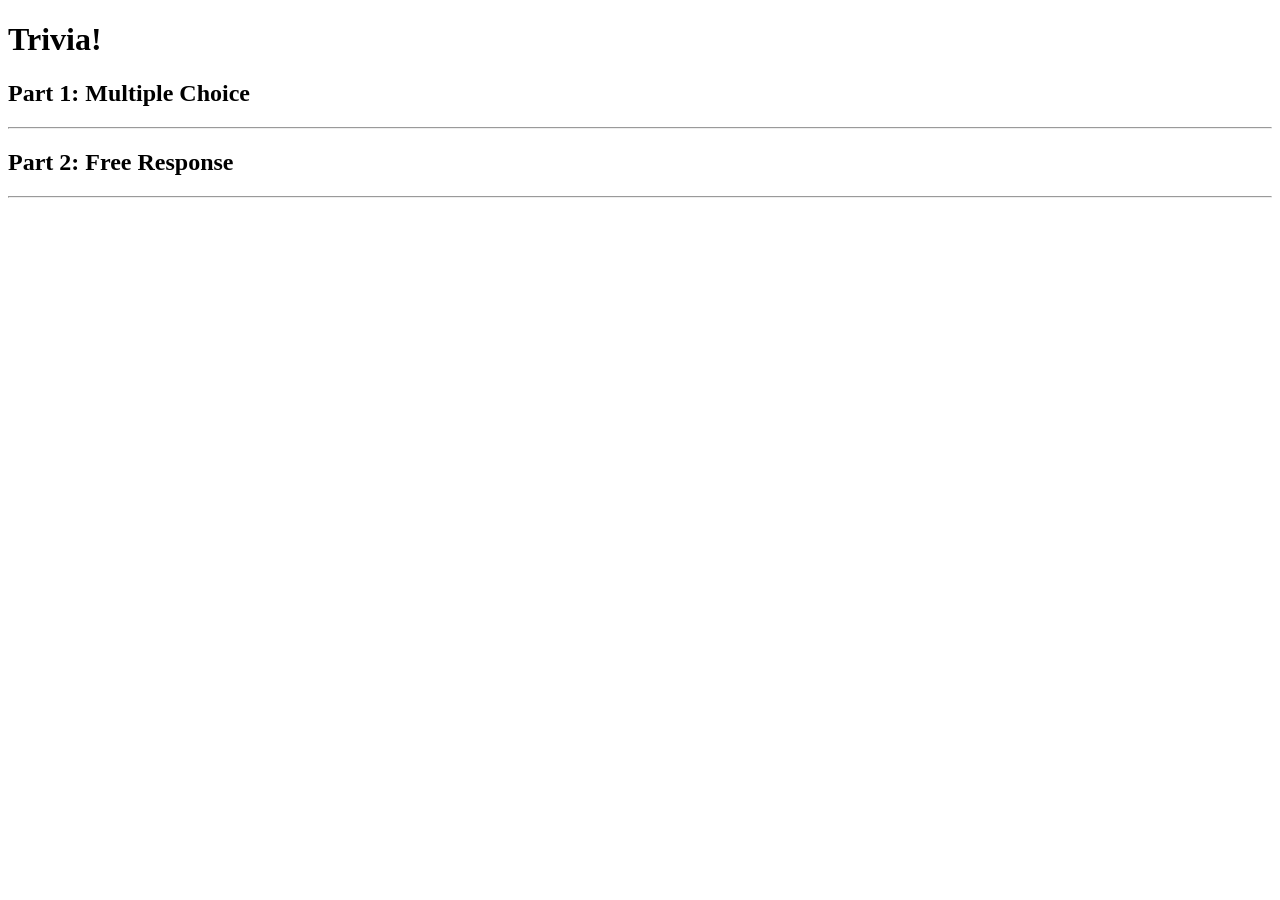
==== CS50x/Week 8 - HTML, CSS, JavaScript/trivia/index.html @ f9c449ee "Uploaded boilerplate code" ====
<!DOCTYPE html>

<html lang="en">
    <head>
        <link href="https://fonts.googleapis.com/css2?family=Montserrat:wght@500&display=swap" rel="stylesheet">
        <link href="styles.css" rel="stylesheet">
        <title>Trivia!</title>
        <script>
            // TODO: Add code to check answers to questions
        </script>
    </head>
    <body>
        <div class="header">
            <h1>Trivia!</h1>
        </div>

        <div class="container">
            <div class="section">
                <h2>Part 1: Multiple Choice </h2>
                <hr>
                <!-- TODO: Add multiple choice question here -->
            </div>

            <div class="section">
                <h2>Part 2: Free Response</h2>
                <hr>
                <!-- TODO: Add free response question here -->
            </div>
        </div>
    </body>
</html>
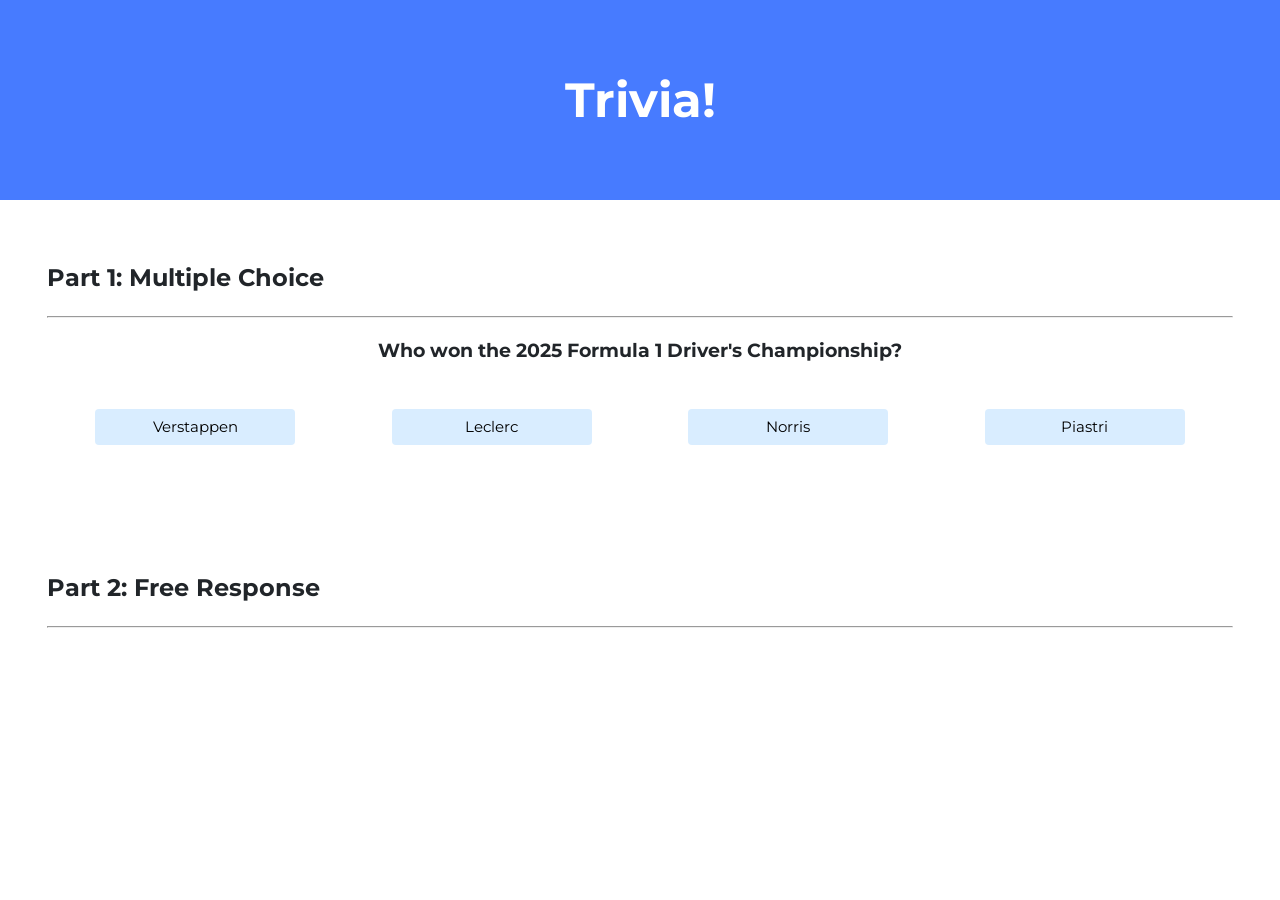
==== commit 0f2eb936: "Finished the first part of the project" ====
--- a/CS50x/Week 8 - HTML, CSS, JavaScript/trivia/index.html
+++ b/CS50x/Week 8 - HTML, CSS, JavaScript/trivia/index.html
@@ -1,31 +1,51 @@
-<!DOCTYPE html>
+<!doctype html>
 
 <html lang="en">
-    <head>
-        <link href="https://fonts.googleapis.com/css2?family=Montserrat:wght@500&display=swap" rel="stylesheet">
-        <link href="styles.css" rel="stylesheet">
-        <title>Trivia!</title>
-        <script>
-            // TODO: Add code to check answers to questions
-        </script>
-    </head>
-    <body>
-        <div class="header">
-            <h1>Trivia!</h1>
+  <head>
+    <link
+      href="https://fonts.googleapis.com/css2?family=Montserrat:wght@500&display=swap"
+      rel="stylesheet" />
+    <link href="styles.css" rel="stylesheet" />
+    <title>Trivia!</title>
+  </head>
+  <body>
+    <div class="header">
+      <h1>Trivia!</h1>
+    </div>
+
+    <div class="container">
+      <div class="section">
+        <h2>Part 1: Multiple Choice</h2>
+        <hr />
+        <h3 style="text-align: center">
+          Who won the 2025 Formula 1 Driver's Championship?
+        </h3>
+        <div class="container-choices">
+          <div class="choices">
+            <button class="choice">Verstappen</button>
+            <p style="visibility: hidden">Incorrect</p>
+          </div>
+          <div class="choices">
+            <button class="choice">Leclerc</button>
+            <p style="visibility: hidden">Incorrect</p>
+          </div>
+          <div class="choices">
+            <button class="choice">Norris</button>
+            <p style="visibility: hidden">Correct</p>
+          </div>
+          <div class="choices">
+            <button class="choice">Piastri</button>
+            <p style="visibility: hidden">Incorrect</p>
+          </div>
         </div>
+      </div>
 
-        <div class="container">
-            <div class="section">
-                <h2>Part 1: Multiple Choice </h2>
-                <hr>
-                <!-- TODO: Add multiple choice question here -->
-            </div>
-
-            <div class="section">
-                <h2>Part 2: Free Response</h2>
-                <hr>
-                <!-- TODO: Add free response question here -->
-            </div>
-        </div>
-    </body>
+      <div class="section">
+        <h2>Part 2: Free Response</h2>
+        <hr />
+        <!-- TODO: Add free response question here -->
+      </div>
+    </div>
+    <script src="script.js"></script>
+  </body>
 </html>
--- a/CS50x/Week 8 - HTML, CSS, JavaScript/trivia/styles.css
+++ b/CS50x/Week 8 - HTML, CSS, JavaScript/trivia/styles.css
@@ -0,0 +1,96 @@
+* {
+  font-family: "Montserrat", sans-serif;
+}
+
+body {
+  background-color: #fff;
+  color: #212529;
+  font-size: 1rem;
+  font-weight: 400;
+  line-height: 1.5;
+  margin: 0;
+  text-align: left;
+}
+
+.container {
+  margin-left: auto;
+  margin-right: auto;
+  padding-left: 15px;
+  padding-right: 15px;
+}
+
+.header {
+  background-color: #477bff;
+  color: #fff;
+  margin-bottom: 2rem;
+  padding: 2rem 1rem;
+  text-align: center;
+}
+
+.section {
+  padding: 0.5rem 2rem 1rem 2rem;
+}
+
+.section:hover {
+  background-color: #f5f5f5;
+  transition:
+    color 2s ease-in-out,
+    background-color 0.15s ease-in-out;
+}
+
+h1 {
+  font-size: 48px;
+}
+
+button,
+input[type="submit"] {
+  background-color: #d9edff;
+  border: 1px solid transparent;
+  border-radius: 0.25rem;
+  font-size: 0.95rem;
+  font-weight: 400;
+  line-height: 1.5;
+  padding: 0.375rem 0.75rem;
+  text-align: center;
+  transition:
+    color 0.15s ease-in-out,
+    background-color 0.15s ease-in-out,
+    border-color 0.15s ease-in-out,
+    box-shadow 0.15s ease-in-out;
+  vertical-align: middle;
+}
+
+input[type="text"] {
+  line-height: 1.8;
+  width: 25%;
+}
+
+input[type="text"]:hover {
+  background-color: #f5f5f5;
+  transition:
+    color 2s ease-in-out,
+    background-color 0.15s ease-in-out;
+}
+
+.choices {
+  width: 250px;
+  margin: 25px;
+  display: flex;
+  justify-content: center;
+  flex-direction: column;
+}
+
+.choices button {
+  width: 200px;
+  align-self: center;
+}
+
+.choices p {
+  text-align: center;
+}
+
+.container-choices {
+  display: flex;
+  align-items: center;
+  justify-content: center;
+}
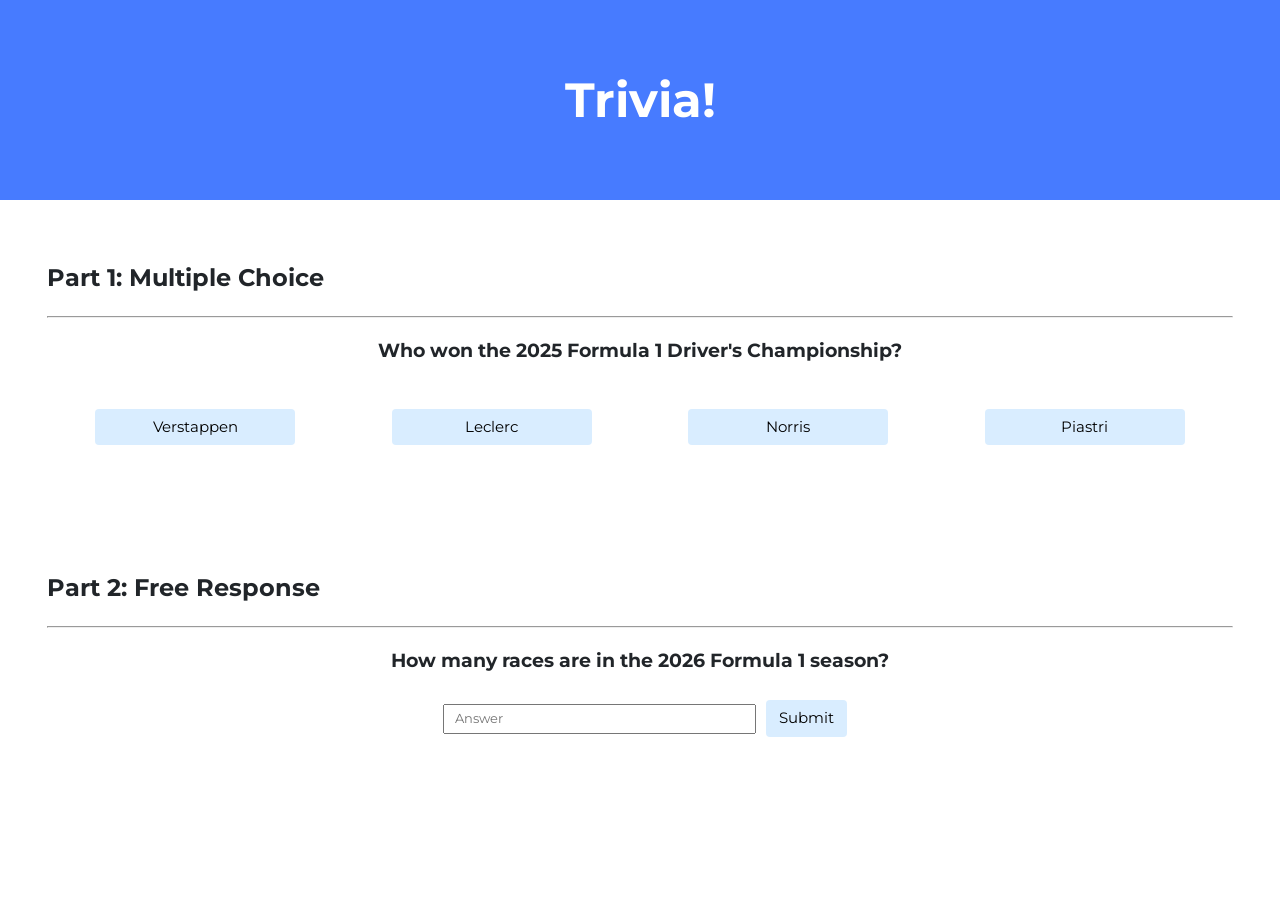
==== commit 45b206ca: "Finished the trivia project." ====
--- a/CS50x/Week 8 - HTML, CSS, JavaScript/trivia/index.html
+++ b/CS50x/Week 8 - HTML, CSS, JavaScript/trivia/index.html
@@ -6,6 +6,7 @@
       href="https://fonts.googleapis.com/css2?family=Montserrat:wght@500&display=swap"
       rel="stylesheet" />
     <link href="styles.css" rel="stylesheet" />
+    <link rel="shortcut icon" href="favicon.png" type="image/x-icon" />
     <title>Trivia!</title>
   </head>
   <body>
@@ -23,19 +24,19 @@
         <div class="container-choices">
           <div class="choices">
             <button class="choice">Verstappen</button>
-            <p style="visibility: hidden">Incorrect</p>
+            <p style="visibility: hidden">Incorrect!</p>
           </div>
           <div class="choices">
             <button class="choice">Leclerc</button>
-            <p style="visibility: hidden">Incorrect</p>
+            <p style="visibility: hidden">Incorrect!</p>
           </div>
           <div class="choices">
             <button class="choice">Norris</button>
-            <p style="visibility: hidden">Correct</p>
+            <p style="visibility: hidden">Correct!</p>
           </div>
           <div class="choices">
             <button class="choice">Piastri</button>
-            <p style="visibility: hidden">Incorrect</p>
+            <p style="visibility: hidden">Incorrect!</p>
           </div>
         </div>
       </div>
@@ -43,7 +44,18 @@
       <div class="section">
         <h2>Part 2: Free Response</h2>
         <hr />
-        <!-- TODO: Add free response question here -->
+        <h3 style="text-align: center">
+          How many races are in the 2026 Formula 1 season?
+        </h3>
+        <form>
+          <input
+            type="text"
+            id="answer"
+            placeholder="Answer"
+            autocomplete="off" />
+          <input type="submit" />
+        </form>
+        <p style="text-align: center; visibility: hidden" id="form-p"></p>
       </div>
     </div>
     <script src="script.js"></script>
--- a/CS50x/Week 8 - HTML, CSS, JavaScript/trivia/styles.css
+++ b/CS50x/Week 8 - HTML, CSS, JavaScript/trivia/styles.css
@@ -94,3 +94,18 @@
   align-items: center;
   justify-content: center;
 }
+
+form {
+  display: flex;
+  justify-content: center;
+  align-items: center;
+}
+
+#answer {
+  margin: 10px;
+  padding-left: 10px;
+}
+
+#submit-btn {
+  height: 36.8px;
+}
